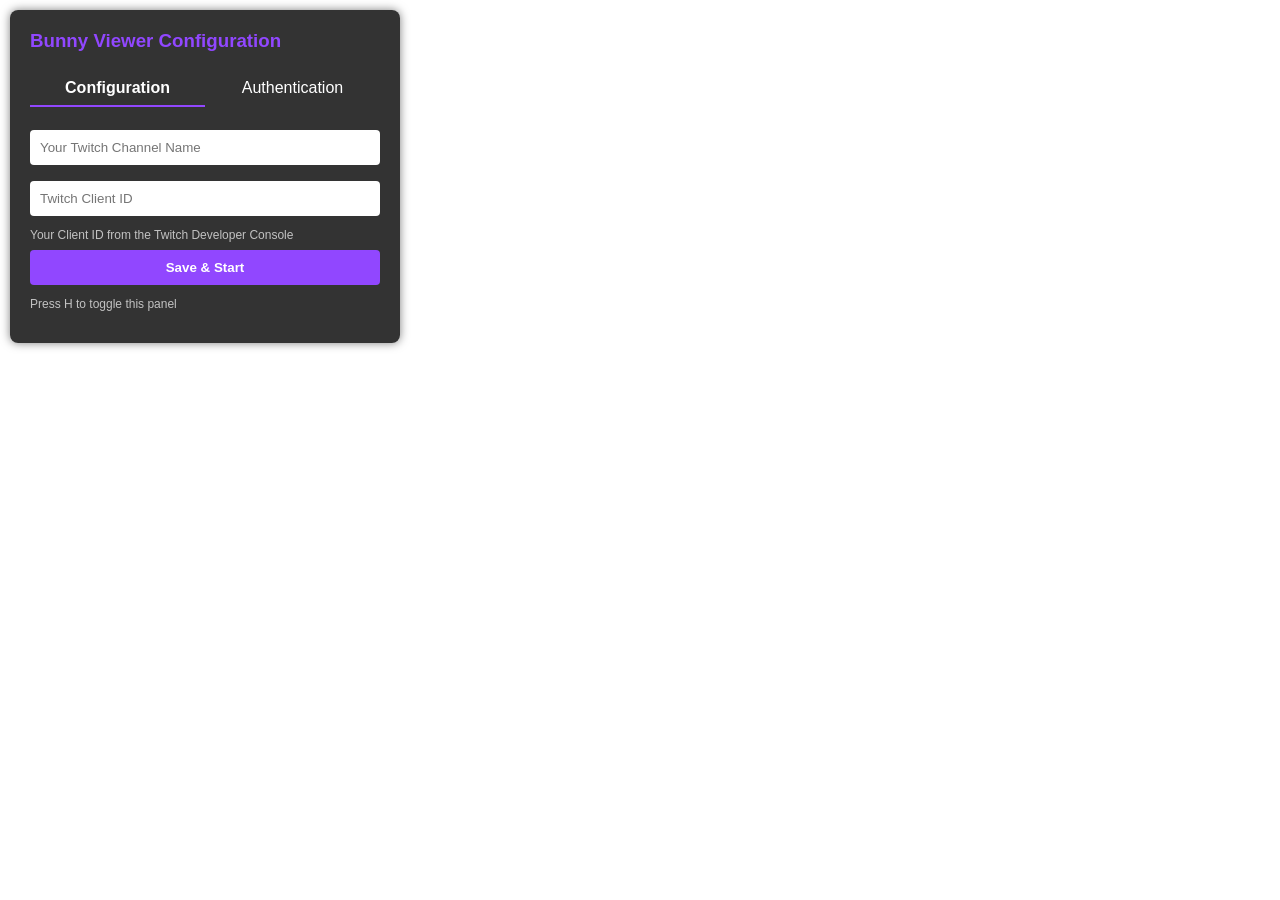
==== index.html @ d829891e "initial commit" ====
<!DOCTYPE html>
<html lang="en">
<head>
    <meta charset="UTF-8">
    <meta name="viewport" content="width=device-width, initial-scale=1.0">
    <title>Bunny Viewer Extension</title>
    <style>
        body {
            margin: 0;
            padding: 0;
            overflow: hidden;
            background-color: transparent;
            font-family: Arial, sans-serif;
        }
        #game-container {
            width: 100vw;
            height: 100vh;
            position: relative;
        }
        .floor {
            position: absolute;
            bottom: 0;
            left: 0;
            width: 100%;
            height: 50px;
            background-color: rgba(120, 200, 80, 0.3);
            border-top: 2px solid rgba(100, 160, 60, 0.5);
        }
        .bunny {
            position: absolute;
            width: 60px;
            height: 60px;
            background-size: contain;
            background-repeat: no-repeat;
            bottom: 50px; /* Position on top of the floor */
            transform-origin: bottom center;
        }
        .bunny-name {
            position: absolute;
            top: -25px;
            left: 50%;
            transform: translateX(-50%);
            white-space: nowrap;
            color: white;
            font-family: Arial, sans-serif;
            font-size: 14px;
            text-shadow: 0 0 3px #000, 0 0 3px #000;
            text-align: center;
        }
        .streamer-bunny {
            width: 80px;
            height: 80px;
        }
        .mod-bunny {
            width: 70px;
            height: 70px;
        }
        .vip-bunny {
            width: 65px;
            height: 65px;
        }
        .bunny-hopping {
            animation: hop 0.5s ease;
        }
        @keyframes hop {
            0% { bottom: 50px; }
            50% { bottom: 90px; }
            100% { bottom: 50px; }
        }
        #config-overlay {
            position: absolute;
            top: 10px;
            left: 10px;
            background-color: rgba(0, 0, 0, 0.8);
            color: white;
            padding: 20px;
            border-radius: 8px;
            font-family: Arial, sans-serif;
            z-index: 100;
            width: 350px;
            box-shadow: 0 0 10px rgba(0, 0, 0, 0.5);
        }
        #config-overlay h3 {
            margin-top: 0;
            color: #9147ff;
        }
        #config-overlay input, #config-overlay button {
            margin: 8px 0;
            padding: 10px;
            width: 100%;
            border: none;
            border-radius: 4px;
            box-sizing: border-box;
        }
        #config-overlay button {
            background-color: #9147ff;
            color: white;
            font-weight: bold;
            cursor: pointer;
            transition: background-color 0.3s;
        }
        #config-overlay button:hover {
            background-color: #772ce8;
        }
        .hidden {
            display: none;
        }
        .status {
            margin-top: 10px;
            padding: 10px;
            border-radius: 4px;
            font-size: 14px;
        }
        .status-error {
            background-color: rgba(255, 80, 80, 0.3);
            border: 1px solid rgba(255, 80, 80, 0.5);
        }
        .status-success {
            background-color: rgba(80, 255, 80, 0.3);
            border: 1px solid rgba(80, 255, 80, 0.5);
        }
        .status-loading {
            background-color: rgba(80, 80, 255, 0.3);
            border: 1px solid rgba(80, 80, 255, 0.5);
        }
        .section {
            margin-top: 15px;
            padding-top: 15px;
            border-top: 1px solid rgba(255, 255, 255, 0.2);
        }
        .tabs {
            display: flex;
            margin-bottom: 15px;
        }
        .tab {
            flex: 1;
            text-align: center;
            padding: 8px;
            cursor: pointer;
            border-bottom: 2px solid transparent;
        }
        .tab.active {
            border-bottom: 2px solid #9147ff;
            font-weight: bold;
        }
        .tab-content {
            display: none;
        }
        .tab-content.active {
            display: block;
        }
        #token-display {
            word-break: break-all;
            background-color: rgba(0, 0, 0, 0.3);
            padding: 10px;
            border-radius: 4px;
            margin-top: 10px;
            max-height: 80px;
            overflow-y: auto;
        }
        .hint {
            font-size: 12px;
            color: rgba(255, 255, 255, 0.7);
            margin-top: 4px;
        }
    </style>
</head>
<body>
    <div id="config-overlay">
        <h3>Bunny Viewer Configuration</h3>
        
        <div class="tabs">
            <div class="tab active" data-tab="config">Configuration</div>
            <div class="tab" data-tab="auth">Authentication</div>
        </div>
        
        <div class="tab-content active" id="config-tab">
            <input type="text" id="channel-name" placeholder="Your Twitch Channel Name">
            <input type="text" id="client-id" placeholder="Twitch Client ID">
            <div class="hint">Your Client ID from the Twitch Developer Console</div>
            <div id="token-status-display" class="status hidden"></div>
            <button id="save-config">Save & Start</button>
            <div id="status-message" class="status hidden"></div>
        </div>
        
        <div class="tab-content" id="auth-tab">
            <input type="text" id="auth-client-id" placeholder="Your Twitch Client ID">
            <div class="hint">Your Client ID from the Twitch Developer Console</div>
            <input type="text" id="redirect-uri" placeholder="Redirect URI" value="">
            <div class="hint">Must match one of your registered redirect URIs</div>
            <button id="auth-twitch">Authorize with Twitch</button>
            <div id="auth-status" class="status hidden"></div>
        </div>
        
        <p class="hint">Press H to toggle this panel</p>
    </div>
    
    <div id="game-container">
        <!-- <div class="floor"></div> -->
    </div>

    <script>
        // Configuration
        let config = {
            channelName: '',
            clientId: '',
            accessToken: '',
            maxBunnies: 30,
            moveSpeed: 1.5,
            hopProbability: 0.01, // Chance of hopping each frame
            refreshInterval: 15000, // How often to refresh viewer list (15 seconds)
            bunnyScale: {
                viewer: { width: 60, height: 60 },
                streamer: { width: 80, height: 80 },
                mod: { width: 70, height: 70 },
                vip: { width: 65, height: 65 }
            }
        };

        // Try to load saved config
        try {
            const savedConfig = localStorage.getItem('bunnyViewerConfig');
            if (savedConfig) {
                const parsedConfig = JSON.parse(savedConfig);
                config = {...config, ...parsedConfig};
                document.getElementById('channel-name').value = config.channelName || '';
                document.getElementById('client-id').value = config.clientId || '';
                document.getElementById('auth-client-id').value = config.clientId || '';
                
                // Set the redirect URI to the current page by default
                const currentUrl = window.location.href.split('#')[0]; // Remove any hash
                document.getElementById('redirect-uri').value = currentUrl;
                
                // Check for access token in URL (after Twitch redirect)
                checkForAccessToken();
            } else {
                // Set the redirect URI to the current page by default
                const currentUrl = window.location.href.split('#')[0]; // Remove any hash
                document.getElementById('redirect-uri').value = currentUrl;
            }
        } catch (e) {
            console.error("Error loading config:", e);
            // Set the redirect URI to the current page by default
            const currentUrl = window.location.href.split('#')[0]; // Remove any hash
            document.getElementById('redirect-uri').value = currentUrl;
        }
        
        // Bunny sprites - Replace these with your actual bunny sprite URLs
        const bunnySprites = {
            viewer: [
                '/api/placeholder/60/60', // Replace with actual sprite URLs
                '/api/placeholder/60/60',
                '/api/placeholder/60/60'
            ],
            streamer: '/api/placeholder/80/80',
            mod: '/api/placeholder/70/70',
            vip: '/api/placeholder/65/65'
        };
        
        // Store active bunnies
        const bunnies = {};
        
        // Store active viewers to detect who left
        let activeViewers = new Set();
        
        // ID for the broadcaster (channel owner)
        let broadcasterId = null;
        
        // Track connection status
        let isConnected = false;
        
        // Store interval IDs for cleanup
        let refreshInterval = null;
        let movementInterval = null;
        
        // Setup tab switching
        document.querySelectorAll('.tab').forEach(tab => {
            tab.addEventListener('click', () => {
                // Deactivate all tabs and content
                document.querySelectorAll('.tab').forEach(t => t.classList.remove('active'));
                document.querySelectorAll('.tab-content').forEach(c => c.classList.remove('active'));
                
                // Activate clicked tab
                tab.classList.add('active');
                const tabName = tab.getAttribute('data-tab');
                document.getElementById(`${tabName}-tab`).classList.add('active');
            });
        });
        
        // DOM References
        const gameContainer = document.getElementById('game-container');
        const configOverlay = document.getElementById('config-overlay');
        const saveConfigBtn = document.getElementById('save-config');
        const statusMessage = document.getElementById('status-message');
        const authTwitchBtn = document.getElementById('auth-twitch');
        const authStatus = document.getElementById('auth-status');
        const tokenStatusDisplay = document.getElementById('token-status-display');
        
        // Check for access token in URL (from Twitch redirect)
        function checkForAccessToken() {
            const hash = window.location.hash;
            if (hash) {
                const params = new URLSearchParams(hash.substring(1)); // Remove the # character
                const accessToken = params.get('access_token');
                
                if (accessToken) {
                    // Store the token
                    config.accessToken = accessToken;
                    
                    // Update the UI to show the token is set
                    showTokenStatus('Access token received from Twitch!', 'success');
                    
                    // Clean the URL by removing the hash
                    if (history.replaceState) {
                        history.replaceState(null, null, window.location.pathname + window.location.search);
                    } else {
                        window.location.hash = '';
                    }
                    
                    // Save the token (make sure channelName and clientId are also saved)
                    if (config.channelName && config.clientId) {
                        localStorage.setItem('bunnyViewerConfig', JSON.stringify({
                            channelName: config.channelName,
                            clientId: config.clientId,
                            accessToken: config.accessToken
                        }));
                    }
                    
                    // Initialize the app if we have all necessary configs
                    if (config.channelName && config.clientId) {
                        configOverlay.classList.add('hidden');
                        initializeApp();
                    }
                }
            }
        }
        
        // Authorize with Twitch using Implicit Grant Flow
        authTwitchBtn.addEventListener('click', () => {
            const clientId = document.getElementById('auth-client-id').value.trim();
            const redirectUri = document.getElementById('redirect-uri').value.trim();
            
            if (!clientId || !redirectUri) {
                showAuthStatus('Please enter Client ID and Redirect URI', 'error');
                return;
            }
            
            // Save the client ID to config
            config.clientId = clientId;
            document.getElementById('client-id').value = clientId;
            
            // Update the authentication status
            showAuthStatus('Redirecting to Twitch...', 'loading');
            
            // Construct the Twitch authorization URL
            const scopes = 'moderator:read:chatters';
            const authUrl = `https://id.twitch.tv/oauth2/authorize?client_id=${clientId}&redirect_uri=${encodeURIComponent(redirectUri)}&response_type=token&scope=${encodeURIComponent(scopes)}`;
            
            // Save current settings before redirect
            if (document.getElementById('channel-name').value.trim()) {
                config.channelName = document.getElementById('channel-name').value.trim();
                localStorage.setItem('bunnyViewerConfig', JSON.stringify({
                    channelName: config.channelName,
                    clientId: config.clientId
                    // access token will be added after redirect
                }));
            }
            
            // Redirect to Twitch authorization page
            window.location.href = authUrl;
        });
        
        // Save configuration
        saveConfigBtn.addEventListener('click', () => {
            const channelName = document.getElementById('channel-name').value.trim();
            const clientId = document.getElementById('client-id').value.trim();
            
            if (!channelName || !clientId) {
                showStatus('Please enter Channel Name and Client ID', 'error');
                return;
            }
            
            if (!config.accessToken) {
                showStatus('Please authorize with Twitch first in the Authentication tab', 'error');
                document.querySelector('.tab[data-tab="auth"]').click();
                return;
            }
            
            config.channelName = channelName;
            config.clientId = clientId;
            
            localStorage.setItem('bunnyViewerConfig', JSON.stringify({
                channelName: config.channelName,
                clientId: config.clientId,
                accessToken: config.accessToken
            }));
            
            // Hide config after saving
            configOverlay.classList.add('hidden');
            
            // Initialize the app
            initializeApp();
        });
        
        // Show status message in the config tab
        function showStatus(message, type = 'success') {
            statusMessage.textContent = message;
            statusMessage.className = 'status';
            statusMessage.classList.add(`status-${type}`);
            statusMessage.classList.remove('hidden');
            
            // Auto-hide after 5 seconds
            setTimeout(() => {
                statusMessage.classList.add('hidden');
            }, 5000);
        }
        
        // Show status message in the auth tab
        function showAuthStatus(message, type = 'success') {
            authStatus.textContent = message;
            authStatus.className = 'status';
            authStatus.classList.add(`status-${type}`);
            authStatus.classList.remove('hidden');
            
            if (type !== 'loading') {
                // Auto-hide after 5 seconds
                setTimeout(() => {
                    authStatus.classList.add('hidden');
                }, 5000);
            }
        }
        
        // Show token status in config tab
        function showTokenStatus(message, type = 'success') {
            tokenStatusDisplay.textContent = message;
            tokenStatusDisplay.className = 'status';
            tokenStatusDisplay.classList.add(`status-${type}`);
            tokenStatusDisplay.classList.remove('hidden');
        }
        
        // Toggle config panel with H key
        document.addEventListener('keydown', (e) => {
            if (e.key.toLowerCase() === 'h') {
                configOverlay.classList.toggle('hidden');
            }
        });
        
        // Initialize the application when configuration is ready
        function initializeApp() {
            if (!config.channelName || !config.clientId || !config.accessToken) {
                return; // Wait for configuration
            }
            
            // Clean up any existing intervals
            if (refreshInterval) clearInterval(refreshInterval);
            if (movementInterval) clearInterval(movementInterval);
            
            // Get broadcaster ID first
            getBroadcasterId()
                .then(() => {
                    // Start fetching viewers
                    fetchViewers();
                    
                    // Set up intervals for refreshing viewers and updating bunny positions
                    refreshInterval = setInterval(fetchViewers, config.refreshInterval);
                    movementInterval = setInterval(updateBunnies, 50);
                    
                    // Connect to chat for real-time interactions
                    connectToTwitchChat();
                })
                .catch(error => {
                    showStatus(`Error: ${error.message}`, 'error');
                    console.error('Initialization error:', error);
                    
                    // If it's an authorization error, clear the token and ask to reauthorize
                    if (error.message.includes('401') || error.message.includes('auth')) {
                        config.accessToken = '';
                        localStorage.setItem('bunnyViewerConfig', JSON.stringify({
                            channelName: config.channelName,
                            clientId: config.clientId,
                            accessToken: ''
                        }));
                        
                        showStatus('Authentication error. Please reauthorize with Twitch.', 'error');
                        configOverlay.classList.remove('hidden');
                        document.querySelector('.tab[data-tab="auth"]').click();
                    }
                });
        }
        
        // Get the broadcaster ID (needed for API calls)
        async function getBroadcasterId() {
            try {
                const response = await fetch(`https://api.twitch.tv/helix/users?login=${config.channelName}`, {
                    headers: {
                        'Client-ID': config.clientId,
                        'Authorization': `Bearer ${config.accessToken}`
                    }
                });
                
                if (!response.ok) {
                    throw new Error(`API Error: ${response.status}`);
                }
                
                const data = await response.json();
                
                if (data.data && data.data.length > 0) {
                    broadcasterId = data.data[0].id;
                    // Also add the broadcaster as a special bunny
                    addBunny(data.data[0].display_name || config.channelName, 'streamer', data.data[0].id);
                } else {
                    throw new Error('Could not find channel');
                }
            } catch (error) {
                console.error('Error getting broadcaster ID:', error);
                throw error;
            }
        }
        
        // Fetch viewers using the Twitch API
        async function fetchViewers() {
            if (!broadcasterId) {
                console.error('No broadcaster ID available');
                return;
            }
            
            try {
                const response = await fetch(`https://api.twitch.tv/helix/chat/chatters?broadcaster_id=${broadcasterId}&moderator_id=${broadcasterId}`, {
                    headers: {
                        'Client-ID': config.clientId,
                        'Authorization': `Bearer ${config.accessToken}`
                    }
                });
                
                if (!response.ok) {
                    throw new Error(`API Error: ${response.status}`);
                }
                
                const data = await response.json();
                
                // Track currently active viewers
                const currentViewers = new Set();
                
                // Process viewers data
                if (data.data) {
                    data.data.forEach(viewer => {
                        const username = viewer.user_name;
                        const userId = viewer.user_id;
                        currentViewers.add(username.toLowerCase());
                        
                        // Determine viewer type based on badges
                        let viewerType = 'viewer';
                        
                        if (userId === broadcasterId) {
                            viewerType = 'streamer';
                        } else {
                            // Check if moderator or VIP in a real implementation
                            // In production, you'd get this from additional API calls
                        }
                        
                        // Add or update bunny
                        addBunny(username, viewerType, userId);
                    });
                    
                    // If connection was previously unsuccessful, show success message
                    if (!isConnected) {
                        showStatus('Connected to Twitch successfully!');
                        isConnected = true;
                    }
                }
                
                // Remove bunnies for viewers who left
                removeInactiveViewers(currentViewers);
                
                // Update our active viewers list
                activeViewers = currentViewers;
                
            } catch (error) {
                console.error('Error fetching viewers:', error);
                showStatus(`Error fetching viewers: ${error.message}`, 'error');
                isConnected = false;
                
                // If it's an authorization error, prompt to reauthorize
                if (error.message.includes('401')) {
                    config.accessToken = '';
                    localStorage.setItem('bunnyViewerConfig', JSON.stringify({
                        channelName: config.channelName,
                        clientId: config.clientId,
                        accessToken: ''
                    }));
                    
                    showStatus('Authentication error. Please reauthorize with Twitch.', 'error');
                    configOverlay.classList.remove('hidden');
                    document.querySelector('.tab[data-tab="auth"]').click();
                }
            }
        }
        
        // Connect to Twitch chat for real-time updates (user actions, emotes, etc.)
        function connectToTwitchChat() {
            const ws = new WebSocket('wss://irc-ws.chat.twitch.tv:443');
            
            ws.onopen = () => {
                console.log('Connected to Twitch chat');
                
                // Anonymous connection for just listening
                ws.send('CAP REQ :twitch.tv/tags twitch.tv/commands twitch.tv/membership');
                ws.send('PASS SCHMOOPIIE');
                ws.send('NICK justinfan' + Math.floor(Math.random() * 100000));
                ws.send(`JOIN #${config.channelName.toLowerCase()}`);
            };
            
            ws.onmessage = (event) => {
                const message = event.data;
                
                // Handle PING to keep the connection alive
                if (message.startsWith('PING')) {
                    ws.send('PONG :tmi.twitch.tv');
                    return;
                }
                
                // Parse and process chat messages for interaction
                handleChatMessage(message);
            };
            
            ws.onerror = (error) => {
                console.error('WebSocket Error:', error);
            };
            
            ws.onclose = () => {
                console.log('Disconnected from Twitch chat');
                // Try to reconnect after a delay
                setTimeout(connectToTwitchChat, 5000);
            };
        }
        
        // Handle chat messages to make bunnies interact
        function handleChatMessage(message) {
            // PRIVMSG format with tags
            if (message.includes(' PRIVMSG ')) {
                // Extract user details from tags
                const userMatch = message.match(/:([^!]+)!/);
                if (userMatch && userMatch[1]) {
                    const username = userMatch[1];
                    
                    // If they have a bunny, make it hop when they chat
                    if (bunnies[username.toLowerCase()]) {
                        makeBunnyHop(username.toLowerCase());
                    }
                    
                    // Check for badges to update bunny types
                    if (message.includes('badges=')) {
                        const badgesMatch = message.match(/badges=([^;]*)/);
                        if (badgesMatch && badgesMatch[1]) {
                            const badges = badgesMatch[1];
                            
                            // Check for broadcaster/mod/vip badges
                            if (badges.includes('broadcaster')) {
                                updateBunnyType(username.toLowerCase(), 'streamer');
                            } else if (badges.includes('moderator')) {
                                updateBunnyType(username.toLowerCase(), 'mod');
                            } else if (badges.includes('vip')) {
                                updateBunnyType(username.toLowerCase(), 'vip');
                            }
                        }
                    }
                }
            }
        }
        
        // Update bunny type (for moderators, VIPs, etc.)
        function updateBunnyType(username, newType) {
            if (bunnies[username]) {
                // Only upgrade types, never downgrade
                if ((newType === 'streamer' && bunnies[username].type !== 'streamer') ||
                    (newType === 'mod' && bunnies[username].type !== 'streamer' && bunnies[username].type !== 'mod') ||
                    (newType === 'vip' && bunnies[username].type === 'viewer')) {
                    
                    bunnies[username].type = newType;
                    updateBunnyAppearance(username);
                }
            }
        }
        
        // Remove inactive viewers
        function removeInactiveViewers(currentViewers) {
            Object.keys(bunnies).forEach(username => {
                // Don't remove the streamer
                if (bunnies[username].type === 'streamer') return;
                
                // If viewer is no longer in the list, remove their bunny
                if (!currentViewers.has(username.toLowerCase())) {
                    removeBunny(username);
                }
            });
        }
        
        // Add a bunny for a specific viewer
        function addBunny(username, type = 'viewer', userId = null) {
            // Normalize username for comparison
            const normalizedUsername = username.toLowerCase();
            
            // If the bunny already exists, just update its type if needed
            if (bunnies[normalizedUsername]) {
                // Only upgrade viewer types, never downgrade
                if ((type === 'streamer' && bunnies[normalizedUsername].type !== 'streamer') ||
                    (type === 'mod' && bunnies[normalizedUsername].type !== 'streamer' && bunnies[normalizedUsername].type !== 'mod') ||
                    (type === 'vip' && bunnies[normalizedUsername].type === 'viewer')) {
                    
                    bunnies[normalizedUsername].type = type;
                    updateBunnyAppearance(normalizedUsername);
                }
                return;
            }
            
            // Limit the number of bunnies (but always show the streamer)
            if (Object.keys(bunnies).length >= config.maxBunnies && type === 'viewer') return;
            
            // Create the bunny element
            const bunnyElement = document.createElement('div');
            bunnyElement.className = 'bunny';
            
            // Add specific class based on type
            if (type === 'streamer') bunnyElement.classList.add('streamer-bunny');
            if (type === 'mod') bunnyElement.classList.add('mod-bunny');
            if (type === 'vip') bunnyElement.classList.add('vip-bunny');
            
            // Set random position along the floor
            const containerWidth = gameContainer.offsetWidth;
            const x = Math.random() * containerWidth;
            
            // Choose sprite based on type
            let spriteUrl;
            if (type === 'streamer') {
                spriteUrl = bunnySprites.streamer;
            } else if (type === 'mod') {
                spriteUrl = bunnySprites.mod;
            } else if (type === 'vip') {
                spriteUrl = bunnySprites.vip;
            } else {
                spriteUrl = bunnySprites.viewer[Math.floor(Math.random() * bunnySprites.viewer.length)];
            }
            
            bunnyElement.style.backgroundImage = `url('${spriteUrl}')`;
            bunnyElement.style.left = `${x}px`;
            
            // Add name label
            const nameElement = document.createElement('div');
            nameElement.className = 'bunny-name';
            nameElement.textContent = username;
            bunnyElement.appendChild(nameElement);
            
            gameContainer.appendChild(bunnyElement);
            
            // Determine dimensions based on type
            const bunnyWidth = config.bunnyScale[type].width;
            const bunnyHeight = config.bunnyScale[type].height;
            
            // Store bunny data
            bunnies[normalizedUsername] = {
                element: bunnyElement,
                x: x,
                targetX: x + (Math.random() > 0.5 ? 1 : -1) * (100 + Math.random() * 200),
                type: type,
                direction: Math.random() > 0.5 ? 'right' : 'left',
                isHopping: false,
                lastHop: 0,
                userId: userId,
                width: bunnyWidth,
                height: bunnyHeight
            };
            
            // Apply size
            bunnyElement.style.width = `${bunnyWidth}px`;
            bunnyElement.style.height = `${bunnyHeight}px`;
            
            // Apply initial direction
            updateBunnyDirection(normalizedUsername);
        }
        
        // Remove a bunny
        function removeBunny(username) {
            const normalizedUsername = username.toLowerCase();
            if (!bunnies[normalizedUsername]) return;
            
            if (bunnies[normalizedUsername].element) {
                gameContainer.removeChild(bunnies[normalizedUsername].element);
            }
            
            delete bunnies[normalizedUsername];
        }
        
        // Make a bunny hop
        function makeBunnyHop(username) {
            const normalizedUsername = username.toLowerCase();
            if (!bunnies[normalizedUsername] || bunnies[normalizedUsername].isHopping) return;
            
            const bunny = bunnies[normalizedUsername];
            const now = Date.now();
            
            // Don't allow hopping too frequently
            // Don't allow hopping too frequently
            if (now - bunny.lastHop < 2000) return;
            
            bunny.isHopping = true;
            bunny.lastHop = now;
            
            bunny.element.classList.add('bunny-hopping');
            
            // Reset after animation completes
            setTimeout(() => {
                if (bunnies[normalizedUsername]) {
                    bunnies[normalizedUsername].isHopping = false;
                    bunnies[normalizedUsername].element.classList.remove('bunny-hopping');
                }
            }, 500);
        }
        
        // Update bunny direction (flipping sprite without flipping name)
        function updateBunnyDirection(username) {
            const normalizedUsername = username.toLowerCase();
            if (!bunnies[normalizedUsername]) return;
            
            const bunny = bunnies[normalizedUsername];
            
            // Apply the direction to the bunny element
            if (bunny.direction === 'left') {
                bunny.element.style.transform = 'scaleX(-1)';
                // Make sure name doesn't flip
                const nameElement = bunny.element.querySelector('.bunny-name');
                if (nameElement) {
                    nameElement.style.transform = 'translateX(-50%) scaleX(-1)';
                }
            } else {
                bunny.element.style.transform = 'scaleX(1)';
                // Reset name transform
                const nameElement = bunny.element.querySelector('.bunny-name');
                if (nameElement) {
                    nameElement.style.transform = 'translateX(-50%)';
                }
            }
        }
        
        // Update bunny appearance based on type
        function updateBunnyAppearance(username) {
            const normalizedUsername = username.toLowerCase();
            if (!bunnies[normalizedUsername]) return;
            
            const bunny = bunnies[normalizedUsername];
            const type = bunny.type;
            
            // Update class
            bunny.element.classList.remove('streamer-bunny', 'mod-bunny', 'vip-bunny');
            if (type === 'streamer') bunny.element.classList.add('streamer-bunny');
            if (type === 'mod') bunny.element.classList.add('mod-bunny');
            if (type === 'vip') bunny.element.classList.add('vip-bunny');
            
            // Update sprite
            let spriteUrl;
            if (type === 'streamer') {
                spriteUrl = bunnySprites.streamer;
            } else if (type === 'mod') {
                spriteUrl = bunnySprites.mod;
            } else if (type === 'vip') {
                spriteUrl = bunnySprites.vip;
            } else {
                spriteUrl = bunnySprites.viewer[Math.floor(Math.random() * bunnySprites.viewer.length)];
            }
            
            bunny.element.style.backgroundImage = `url('${spriteUrl}')`;
            
            // Update size
            bunny.width = config.bunnyScale[type].width;
            bunny.height = config.bunnyScale[type].height;
            bunny.element.style.width = `${bunny.width}px`;
            bunny.element.style.height = `${bunny.height}px`;
        }
        
        // Update all bunny positions
        function updateBunnies() {
            const containerWidth = gameContainer.offsetWidth;
            
            Object.keys(bunnies).forEach(username => {
                const bunny = bunnies[username];
                
                // Skip if currently hopping
                if (bunny.isHopping) return;
                
                // Check if bunny needs a new target
                const distanceToTarget = Math.abs(bunny.targetX - bunny.x);
                if (distanceToTarget < 5) {
                    // Set new target
                    bunny.targetX = Math.random() * containerWidth;
                    
                    // Update direction
                    if (bunny.targetX > bunny.x) {
                        bunny.direction = 'right';
                    } else {
                        bunny.direction = 'left';
                    }
                    
                    // Update visuals for direction
                    updateBunnyDirection(username);
                    
                    // Add a pause between movements (looks more natural)
                    bunny.pauseMovement = true;
                    setTimeout(() => {
                        if (bunnies[username]) bunnies[username].pauseMovement = false;
                    }, 500 + Math.random() * 1000);
                }
                
                // Move toward target if not paused
                if (!bunny.pauseMovement) {
                    const dx = bunny.targetX - bunny.x;
                    const direction = dx > 0 ? 1 : -1;
                    bunny.x += direction * config.moveSpeed;
                    
                    // Apply position
                    bunny.element.style.left = `${bunny.x}px`;
                    
                    // Random hopping
                    if (!bunny.isHopping && Math.random() < config.hopProbability) {
                        makeBunnyHop(username);
                    }
                }
            });
        }
        
        // Handle window resize
        window.addEventListener('resize', () => {
            const containerWidth = gameContainer.offsetWidth;
            
            // Keep bunnies within bounds
            Object.keys(bunnies).forEach(username => {
                const bunny = bunnies[username];
                if (bunny.x > containerWidth - bunny.width) {
                    bunny.x = containerWidth - bunny.width;
                    bunny.element.style.left = `${bunny.x}px`;
                }
            });
        });
        
        // Initialize if we already have configuration
        if (config.channelName && config.clientId && config.accessToken) {
            configOverlay.classList.add('hidden');
            initializeApp();
        }
    </script>
</body>
</html>
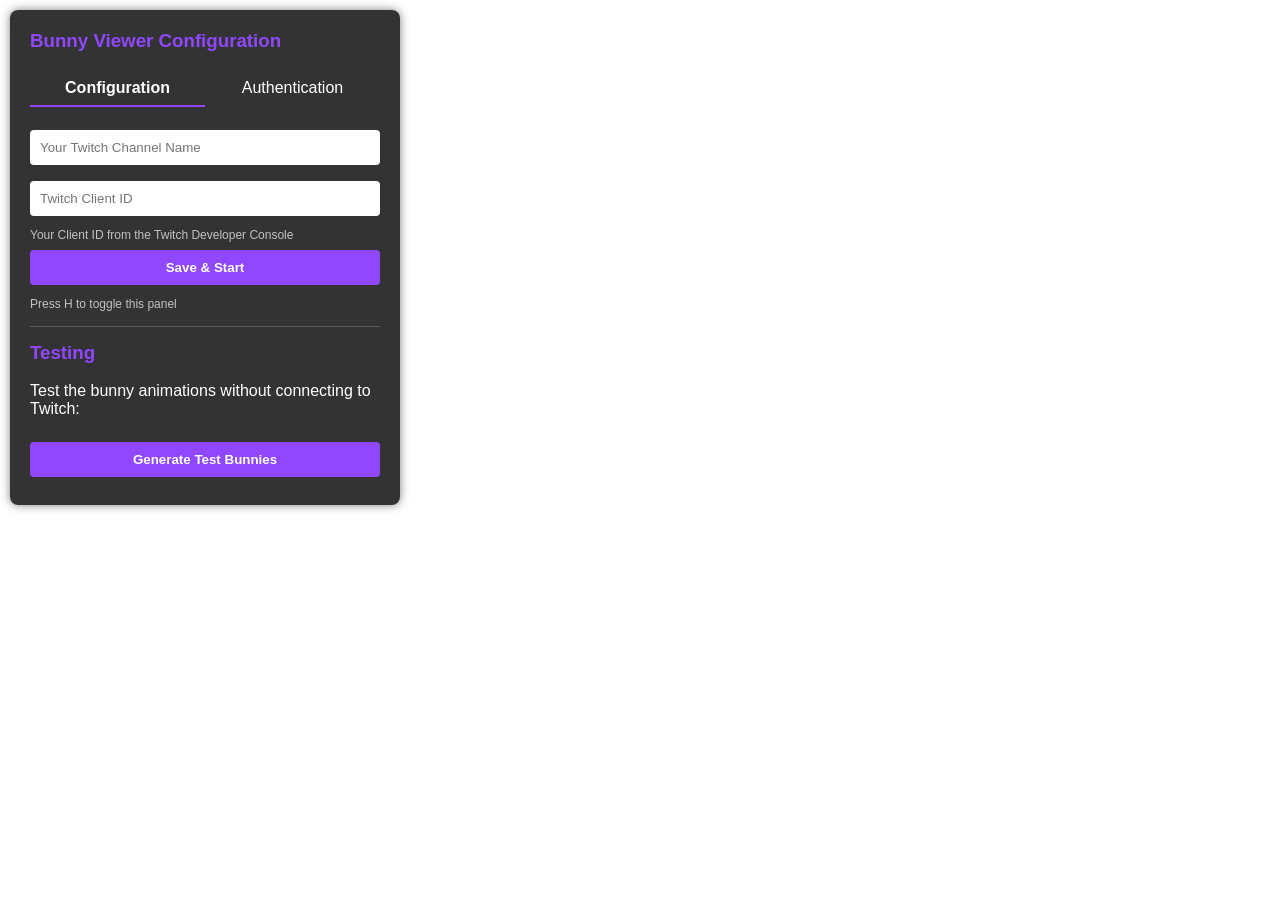
==== commit cfa360b0: "update for animation" ====
--- a/index.html
+++ b/index.html
@@ -22,18 +22,18 @@
             bottom: 0;
             left: 0;
             width: 100%;
-            height: 50px;
-            background-color: rgba(120, 200, 80, 0.3);
-            border-top: 2px solid rgba(100, 160, 60, 0.5);
+            /* border-top: 2px solid rgba(100, 160, 60, 0.5); */
         }
         .bunny {
             position: absolute;
             width: 60px;
             height: 60px;
+            background-repeat: no-repeat;
             background-size: contain;
-            background-repeat: no-repeat;
-            bottom: 50px; /* Position on top of the floor */
+            background-position: center bottom;
+            bottom: 0;
             transform-origin: bottom center;
+            image-rendering: pixelated;
         }
         .bunny-name {
             position: absolute;
@@ -47,25 +47,25 @@
             text-shadow: 0 0 3px #000, 0 0 3px #000;
             text-align: center;
         }
-        .streamer-bunny {
-            width: 80px;
-            height: 80px;
-        }
-        .mod-bunny {
-            width: 70px;
-            height: 70px;
-        }
-        .vip-bunny {
-            width: 65px;
-            height: 65px;
+        .streamer-bunny, .mod-bunny, .vip-bunny {
+            width: 60px;
+            height: 60px;
         }
         .bunny-hopping {
-            animation: hop 0.5s ease;
+            animation: hop 0.5s ease-out forwards !important;
         }
         @keyframes hop {
-            0% { bottom: 50px; }
-            50% { bottom: 90px; }
-            100% { bottom: 50px; }
+            0% { transform: translateY(0) scaleY(1); }
+            50% { transform: translateY(-30px) scaleY(1.1); }
+            100% { transform: translateY(0) scaleY(1); }
+        }
+        .bunny[style*="scaleX(-1)"].bunny-hopping {
+            animation: hop-left 0.5s ease-out forwards !important;
+        }
+        @keyframes hop-left {
+            0% { transform: translateY(0) scaleX(-1) scaleY(1); }
+            50% { transform: translateY(-30px) scaleX(-1) scaleY(1.1); }
+            100% { transform: translateY(0) scaleX(-1) scaleY(1); }
         }
         #config-overlay {
             position: absolute;
@@ -196,7 +196,7 @@
     </div>
     
     <div id="game-container">
-        <!-- <div class="floor"></div> -->
+        <div class="floor"></div>
     </div>
 
     <script>
@@ -211,9 +211,9 @@
             refreshInterval: 15000, // How often to refresh viewer list (15 seconds)
             bunnyScale: {
                 viewer: { width: 60, height: 60 },
-                streamer: { width: 80, height: 80 },
-                mod: { width: 70, height: 70 },
-                vip: { width: 65, height: 65 }
+                streamer: { width: 60, height: 60 }, // Changed from 80x80
+                mod: { width: 60, height: 60 },      // Changed from 70x70
+                vip: { width: 60, height: 60 }       // Changed from 65x65
             }
         };
 
@@ -245,16 +245,31 @@
             document.getElementById('redirect-uri').value = currentUrl;
         }
         
-        // Bunny sprites - Replace these with your actual bunny sprite URLs
+        // Bunny sprites - Using actual sprites from the Sprites folder
+        const bunnyTypes = [
+            'BlackWhite', 'Brown2Color', 'BrownWhite', 'BunnyBlack', 
+            'BunnyBrown', 'DemonicBunny', 'FantasyBunny', 'GreyBunny', 
+            'LightBrown', 'WhiteBunny'
+        ];
+
+        // Update your bunnySprites object to use .gif instead of .png
         const bunnySprites = {
-            viewer: [
-                '/api/placeholder/60/60', // Replace with actual sprite URLs
-                '/api/placeholder/60/60',
-                '/api/placeholder/60/60'
-            ],
-            streamer: '/api/placeholder/80/80',
-            mod: '/api/placeholder/70/70',
-            vip: '/api/placeholder/65/65'
+            viewer: {
+                idle: bunnyTypes.map(type => `Sprites/${type}/Idle.gif`),
+                running: bunnyTypes.map(type => `Sprites/${type}/Running.gif`)
+            },
+            streamer: {
+                idle: 'Sprites/FantasyBunny/Idle.gif',
+                running: 'Sprites/FantasyBunny/Running.gif'
+            },
+            mod: {
+                idle: 'Sprites/Brown2Color/Idle.gif',
+                running: 'Sprites/Brown2Color/Running.gif'
+            },
+            vip: {
+                idle: 'Sprites/WhiteBunny/Idle.gif',
+                running: 'Sprites/WhiteBunny/Running.gif'
+            }
         };
         
         // Store active bunnies
@@ -353,7 +368,7 @@
             showAuthStatus('Redirecting to Twitch...', 'loading');
             
             // Construct the Twitch authorization URL
-            const scopes = 'moderator:read:chatters';
+            const scopes = 'moderator:read:chatters channel:read:vips moderation:read';
             const authUrl = `https://id.twitch.tv/oauth2/authorize?client_id=${clientId}&redirect_uri=${encodeURIComponent(redirectUri)}&response_type=token&scope=${encodeURIComponent(scopes)}`;
             
             // Save current settings before redirect
@@ -525,7 +540,7 @@
             }
             
             try {
-                const response = await fetch(`https://api.twitch.tv/helix/chat/chatters?broadcaster_id=${broadcasterId}&moderator_id=${broadcasterId}`, {
+                const response = await fetch(`https://api.twitch.tv/helix/chat/chatters?broadcaster_id=${broadcasterId}`, {
                     headers: {
                         'Client-ID': config.clientId,
                         'Authorization': `Bearer ${config.accessToken}`
@@ -695,7 +710,7 @@
             });
         }
         
-        // Add a bunny for a specific viewer
+        // Update the addBunny function to ensure initial direction is correct
         function addBunny(username, type = 'viewer', userId = null) {
             // Normalize username for comparison
             const normalizedUsername = username.toLowerCase();
@@ -729,20 +744,27 @@
             const containerWidth = gameContainer.offsetWidth;
             const x = Math.random() * containerWidth;
             
+            // Determine random sprite variant for viewer
+            const spriteVariant = Math.floor(Math.random() * bunnySprites.viewer.idle.length);
+            
             // Choose sprite based on type
-            let spriteUrl;
+            let idleSprite, runningSprite;
             if (type === 'streamer') {
-                spriteUrl = bunnySprites.streamer;
+                idleSprite = bunnySprites.streamer.idle;
+                runningSprite = bunnySprites.streamer.running;
             } else if (type === 'mod') {
-                spriteUrl = bunnySprites.mod;
+                idleSprite = bunnySprites.mod.idle;
+                runningSprite = bunnySprites.mod.running;
             } else if (type === 'vip') {
-                spriteUrl = bunnySprites.vip;
+                idleSprite = bunnySprites.vip.idle;
+                runningSprite = bunnySprites.vip.running;
             } else {
-                spriteUrl = bunnySprites.viewer[Math.floor(Math.random() * bunnySprites.viewer.length)];
-            }
-            
-            bunnyElement.style.backgroundImage = `url('${spriteUrl}')`;
-            bunnyElement.style.left = `${x}px`;
+                idleSprite = bunnySprites.viewer.idle[spriteVariant];
+                runningSprite = bunnySprites.viewer.running[spriteVariant];
+            }
+            
+            // Initially use idle sprite with animation
+            bunnyElement.style.backgroundImage = `url('${idleSprite}')`;
             
             // Add name label
             const nameElement = document.createElement('div');
@@ -756,18 +778,28 @@
             const bunnyWidth = config.bunnyScale[type].width;
             const bunnyHeight = config.bunnyScale[type].height;
             
+            // Choose random initial direction
+            const initialDirection = Math.random() > 0.5 ? 'right' : 'left';
+            
             // Store bunny data
             bunnies[normalizedUsername] = {
                 element: bunnyElement,
                 x: x,
-                targetX: x + (Math.random() > 0.5 ? 1 : -1) * (100 + Math.random() * 200),
+                targetX: x + (initialDirection === 'right' ? 1 : -1) * (100 + Math.random() * 200), // Match target with direction
                 type: type,
-                direction: Math.random() > 0.5 ? 'right' : 'left',
+                direction: initialDirection,
                 isHopping: false,
                 lastHop: 0,
                 userId: userId,
                 width: bunnyWidth,
-                height: bunnyHeight
+                height: bunnyHeight,
+                isMoving: false,
+                spriteVariant: spriteVariant,
+                sprites: {
+                    idle: idleSprite,
+                    running: runningSprite
+                },
+                animationState: 'idle'  // Track current animation
             };
             
             // Apply size
@@ -790,7 +822,7 @@
             delete bunnies[normalizedUsername];
         }
         
-        // Make a bunny hop
+        // Update the makeBunnyHop function to properly handle animations
         function makeBunnyHop(username) {
             const normalizedUsername = username.toLowerCase();
             if (!bunnies[normalizedUsername] || bunnies[normalizedUsername].isHopping) return;
@@ -799,12 +831,15 @@
             const now = Date.now();
             
             // Don't allow hopping too frequently
-            // Don't allow hopping too frequently
             if (now - bunny.lastHop < 2000) return;
             
             bunny.isHopping = true;
             bunny.lastHop = now;
             
+            // Store previous movement state
+            const wasMoving = bunny.isMoving;
+            
+            // Add hopping class for animation
             bunny.element.classList.add('bunny-hopping');
             
             // Reset after animation completes
@@ -812,11 +847,19 @@
                 if (bunnies[normalizedUsername]) {
                     bunnies[normalizedUsername].isHopping = false;
                     bunnies[normalizedUsername].element.classList.remove('bunny-hopping');
+                    
+                    // Restore animation state
+                    if (wasMoving && !bunnies[normalizedUsername].pauseMovement) {
+                        bunnies[normalizedUsername].isMoving = true;
+                        updateBunnyAnimation(normalizedUsername, 'running');
+                    } else {
+                        updateBunnyAnimation(normalizedUsername, 'idle');
+                    }
                 }
             }, 500);
         }
         
-        // Update bunny direction (flipping sprite without flipping name)
+        // Update the updateBunnyDirection function to ensure consistent movement
         function updateBunnyDirection(username) {
             const normalizedUsername = username.toLowerCase();
             if (!bunnies[normalizedUsername]) return;
@@ -831,6 +874,13 @@
                 if (nameElement) {
                     nameElement.style.transform = 'translateX(-50%) scaleX(-1)';
                 }
+                
+                // Ensure target is to the left of current position
+                if (bunny.targetX > bunny.x) {
+                    bunny.targetX = bunny.x - (100 + Math.random() * 200);
+                    // Keep within bounds
+                    if (bunny.targetX < 0) bunny.targetX = 0;
+                }
             } else {
                 bunny.element.style.transform = 'scaleX(1)';
                 // Reset name transform
@@ -838,42 +888,32 @@
                 if (nameElement) {
                     nameElement.style.transform = 'translateX(-50%)';
                 }
-            }
-        }
-        
-        // Update bunny appearance based on type
-        function updateBunnyAppearance(username) {
+                
+                // Ensure target is to the right of current position
+                if (bunny.targetX < bunny.x) {
+                    const containerWidth = gameContainer.offsetWidth;
+                    bunny.targetX = bunny.x + (100 + Math.random() * 200);
+                    // Keep within bounds
+                    if (bunny.targetX > containerWidth - bunny.width) bunny.targetX = containerWidth - bunny.width;
+                }
+            }
+        }
+        
+        // Update bunny animation state (simplified for GIFs)
+        function updateBunnyAnimation(username, state) {
             const normalizedUsername = username.toLowerCase();
             if (!bunnies[normalizedUsername]) return;
             
             const bunny = bunnies[normalizedUsername];
-            const type = bunny.type;
-            
-            // Update class
-            bunny.element.classList.remove('streamer-bunny', 'mod-bunny', 'vip-bunny');
-            if (type === 'streamer') bunny.element.classList.add('streamer-bunny');
-            if (type === 'mod') bunny.element.classList.add('mod-bunny');
-            if (type === 'vip') bunny.element.classList.add('vip-bunny');
-            
-            // Update sprite
-            let spriteUrl;
-            if (type === 'streamer') {
-                spriteUrl = bunnySprites.streamer;
-            } else if (type === 'mod') {
-                spriteUrl = bunnySprites.mod;
-            } else if (type === 'vip') {
-                spriteUrl = bunnySprites.vip;
-            } else {
-                spriteUrl = bunnySprites.viewer[Math.floor(Math.random() * bunnySprites.viewer.length)];
-            }
-            
-            bunny.element.style.backgroundImage = `url('${spriteUrl}')`;
-            
-            // Update size
-            bunny.width = config.bunnyScale[type].width;
-            bunny.height = config.bunnyScale[type].height;
-            bunny.element.style.width = `${bunny.width}px`;
-            bunny.element.style.height = `${bunny.height}px`;
+            
+            // Skip if animation state hasn't changed
+            if (bunny.animationState === state) return;
+            
+            // Update animation state
+            bunny.animationState = state;
+            
+            // Set the correct GIF - no need for CSS animation classes
+            bunny.element.style.backgroundImage = `url('${bunny.sprites[state]}')`;
         }
         
         // Update all bunny positions
@@ -889,23 +929,40 @@
                 // Check if bunny needs a new target
                 const distanceToTarget = Math.abs(bunny.targetX - bunny.x);
                 if (distanceToTarget < 5) {
-                    // Set new target
-                    bunny.targetX = Math.random() * containerWidth;
-                    
-                    // Update direction
-                    if (bunny.targetX > bunny.x) {
-                        bunny.direction = 'right';
-                    } else {
-                        bunny.direction = 'left';
-                    }
+                    // Set new target in the same direction first
+                    const direction = bunny.direction === 'right' ? 1 : -1;
+                    let newTargetX = bunny.x + direction * (100 + Math.random() * 200);
+                    
+                    // If going off screen, change direction
+                    if (newTargetX < 0 || newTargetX > containerWidth - bunny.width) {
+                        bunny.direction = bunny.direction === 'right' ? 'left' : 'right';
+                        newTargetX = bunny.x + (bunny.direction === 'right' ? 1 : -1) * (100 + Math.random() * 200);
+                    }
+                    
+                    // Randomly change direction sometimes
+                    if (Math.random() < 0.3) {
+                        bunny.direction = bunny.direction === 'right' ? 'left' : 'right';
+                        newTargetX = bunny.x + (bunny.direction === 'right' ? 1 : -1) * (100 + Math.random() * 200);
+                    }
+                    
+                    // Keep within bounds
+                    newTargetX = Math.max(0, Math.min(containerWidth - bunny.width, newTargetX));
+                    bunny.targetX = newTargetX;
                     
                     // Update visuals for direction
                     updateBunnyDirection(username);
                     
                     // Add a pause between movements (looks more natural)
                     bunny.pauseMovement = true;
+                    
+                    // Switch to idle animation
+                    bunny.isMoving = false;
+                    updateBunnyAnimation(username, 'idle');
+                    
                     setTimeout(() => {
-                        if (bunnies[username]) bunnies[username].pauseMovement = false;
+                        if (bunnies[username]) {
+                            bunnies[username].pauseMovement = false;
+                        }
                     }, 500 + Math.random() * 1000);
                 }
                 
@@ -915,8 +972,17 @@
                     const direction = dx > 0 ? 1 : -1;
                     bunny.x += direction * config.moveSpeed;
                     
+                    // Ensure bunny stays within container bounds
+                    bunny.x = Math.max(0, Math.min(containerWidth - bunny.width, bunny.x));
+                    
                     // Apply position
                     bunny.element.style.left = `${bunny.x}px`;
+                    
+                    // Set moving state and switch to running animation if not already running
+                    if (!bunny.isMoving) {
+                        bunny.isMoving = true;
+                        updateBunnyAnimation(username, 'running');
+                    }
                     
                     // Random hopping
                     if (!bunny.isHopping && Math.random() < config.hopProbability) {
@@ -945,6 +1011,87 @@
             configOverlay.classList.add('hidden');
             initializeApp();
         }
+
+        // Test function to generate bunnies without Twitch connection
+        function testBunnies() {
+            // Clear any existing bunnies
+            Object.keys(bunnies).forEach(username => {
+                removeBunny(username);
+            });
+            
+            // Add test bunnies with different roles
+            const testUsers = [
+                { username: 'TestStreamer', type: 'streamer' },
+                { username: 'TestModerator', type: 'mod' },
+                { username: 'TestVIP', type: 'vip' },
+                { username: 'TestViewer1', type: 'viewer' },
+                { username: 'TestViewer2', type: 'viewer' },
+                { username: 'TestViewer3', type: 'viewer' }
+            ];
+            
+            // Add test bunnies
+            testUsers.forEach(user => {
+                addBunny(user.username, user.type);
+            });
+            
+            // Start bunny movement
+            if (movementInterval) clearInterval(movementInterval);
+            movementInterval = setInterval(updateBunnies, 50);
+            
+            // Add a test button to make bunnies hop
+            const testHopButton = document.createElement('button');
+            testHopButton.textContent = 'Make Bunnies Hop';
+            testHopButton.style.position = 'absolute';
+            testHopButton.style.top = '10px';
+            testHopButton.style.right = '10px';
+            testHopButton.style.zIndex = '1000';
+            testHopButton.style.backgroundColor = '#9147ff';
+            testHopButton.style.color = 'white';
+            testHopButton.style.padding = '10px';
+            testHopButton.style.border = 'none';
+            testHopButton.style.borderRadius = '4px';
+            testHopButton.style.cursor = 'pointer';
+            
+            testHopButton.addEventListener('click', () => {
+                Object.keys(bunnies).forEach(username => {
+                    makeBunnyHop(username);
+                });
+            });
+            
+            gameContainer.appendChild(testHopButton);
+            
+            // Make floor visible if it's not already
+            let floor = document.querySelector('.floor');
+            if (!floor) {
+                floor = document.createElement('div');
+                floor.className = 'floor';
+                gameContainer.appendChild(floor);
+            }
+        }
+
+        // Add a test button in the config panel
+        const testSection = document.createElement('div');
+        testSection.className = 'section';
+        testSection.innerHTML = `
+            <h3>Testing</h3>
+            <p>Test the bunny animations without connecting to Twitch:</p>
+            <button id="test-bunnies-btn">Generate Test Bunnies</button>
+        `;
+
+        configOverlay.appendChild(testSection);
+
+        // Add event listener for the test button
+        document.getElementById('test-bunnies-btn').addEventListener('click', () => {
+            testBunnies();
+            configOverlay.classList.add('hidden');
+        });
+
+        // Update the config panel toggle to show it after hiding
+        document.addEventListener('keydown', (e) => {
+            if (e.key.toLowerCase() === 'h') {
+                configOverlay.classList.toggle('hidden');
+            }
+        });
     </script>
 </body>
 </html>
